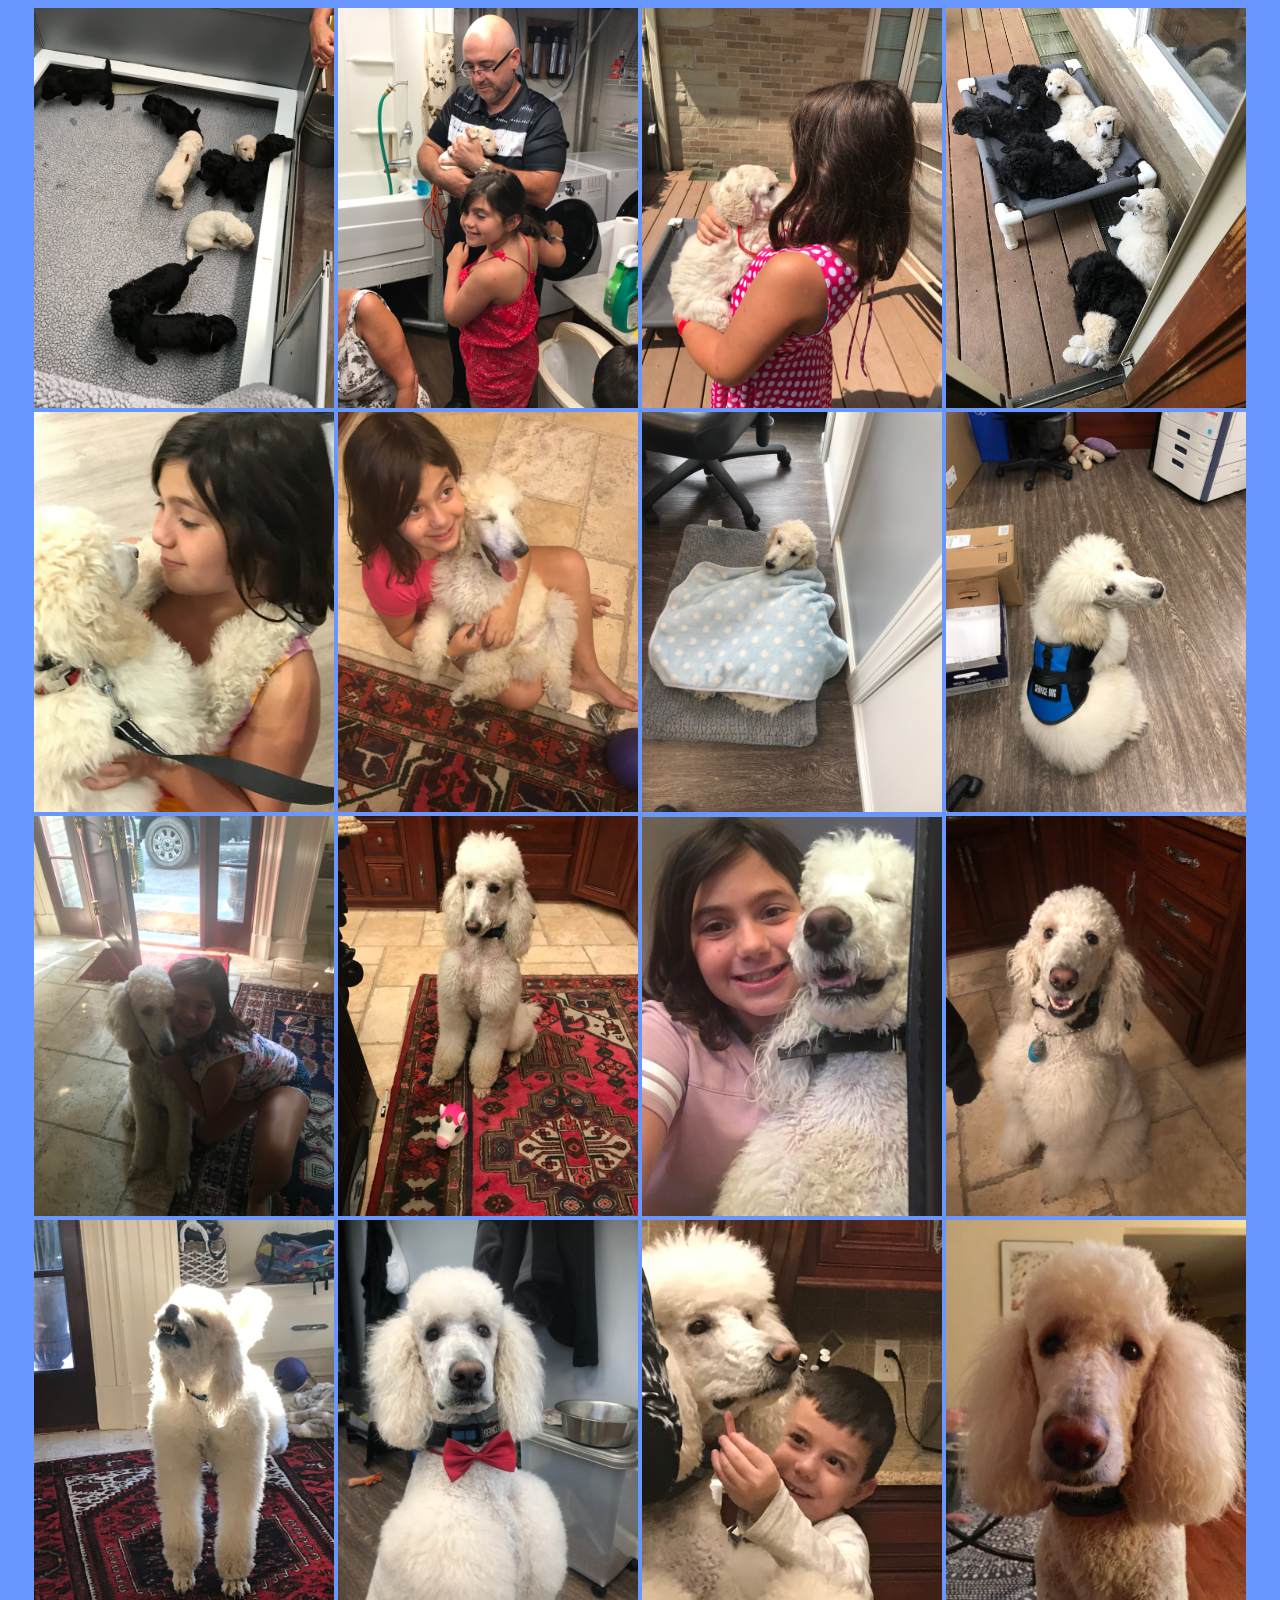
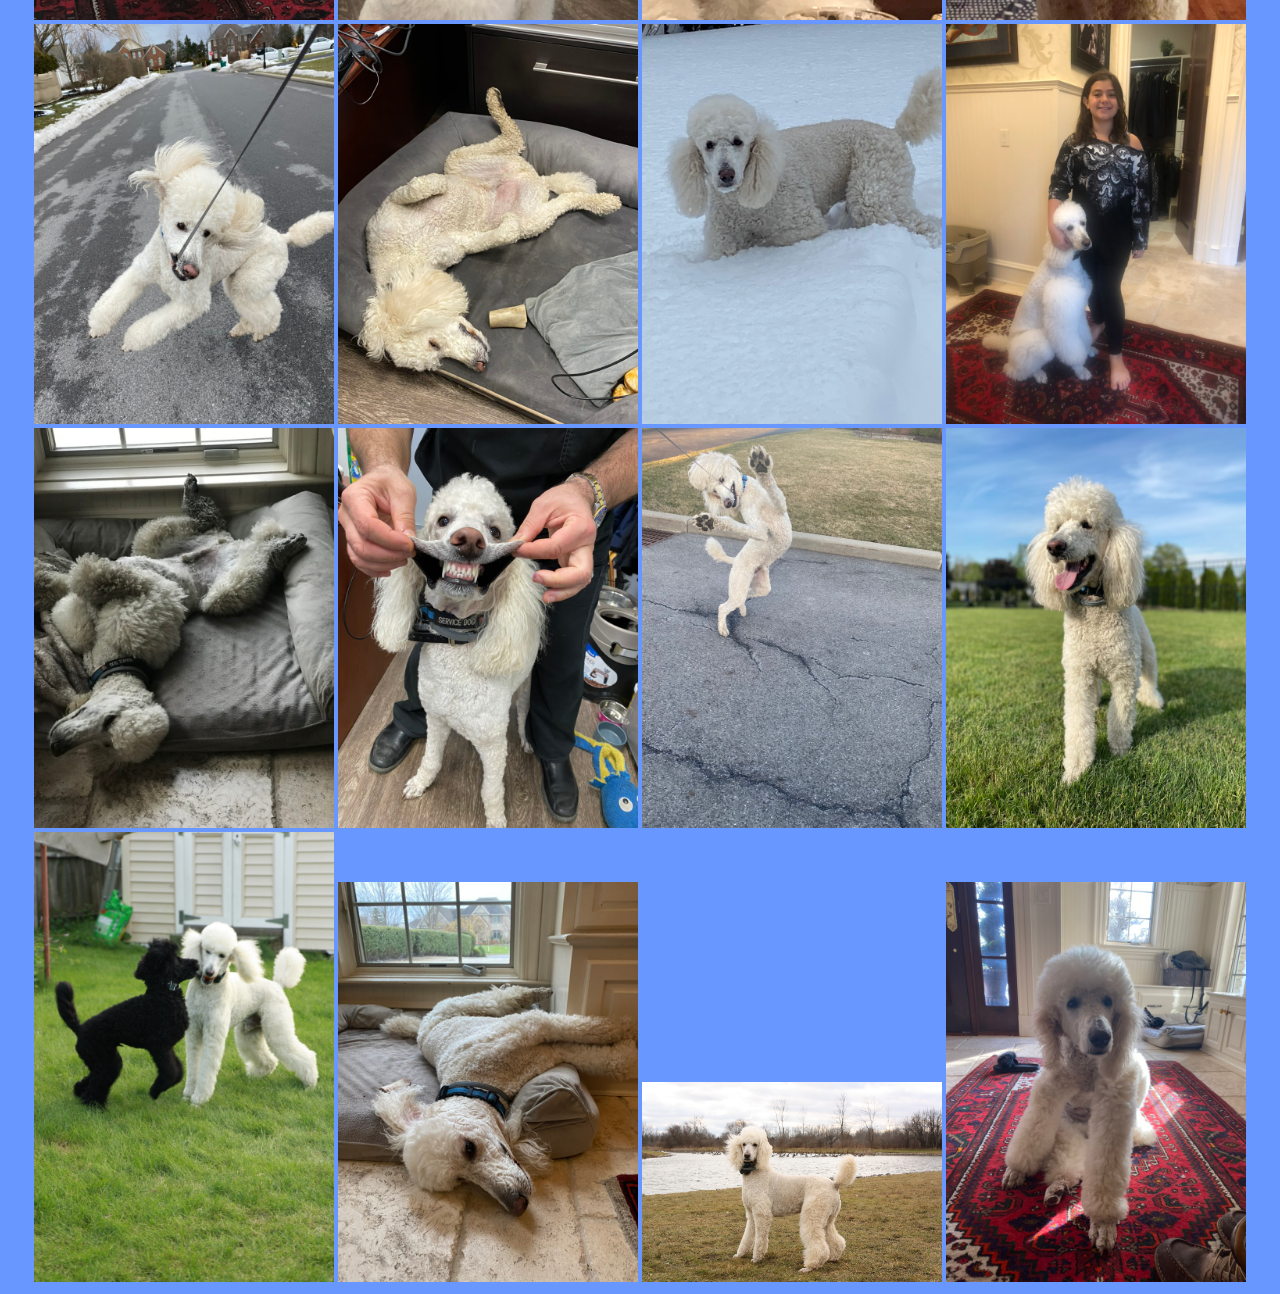
==== bailey.html @ b4ed84db "worked on mybbailey" ====
<!DOCTYPE html>
<html lang="en">
<head>
    <meta charset="UTF-8">
    <meta name="viewport" content="width=device=width, initial-scale=1.0">
    <link rel="stylesheet" href="style.css">
</head>
<img src="assets/bailey2.JPG" alt="bailey photo" class="bailey-photo">
<img src="assets/bailey3.JPG" alt="bailey photo" class="bailey-photo">
<img src="assets/bailey4.JPG" alt="bailey photo" class="bailey-photo">
<img src="assets/bailey6.JPG" alt="bailey photo" class="bailey-photo">
<img src="assets/bailey7.JPG" alt="bailey photo" class="bailey-photo">
<img src="assets/bailey8.JPG" alt="bailey photo" class="bailey-photo">
<img src="assets/bailey9.jpeg" alt="bailey photo" class="bailey-photo">
<img src="assets/bailey10.jpeg" alt="bailey photo" class="bailey-photo">
<img src="assets/bailey11.jpeg" alt="bailey photo" class="bailey-photo">
<img src="assets/bailey12.jpeg" alt="bailey photo" class="bailey-photo">
<img src="assets/bailey13.jpeg" alt="bailey photo" class="bailey-photo">
<img src="assets/bailey14.jpeg" alt="bailey photo" class="bailey-photo">
<img src="assets/bailey15.jpeg" alt="bailey photo" class="bailey-photo">
<img src="assets/bailey16.jpeg" alt="bailey photo" class="bailey-photo">
<img src="assets/bailey17.jpeg" alt="bailey photo" class="bailey-photo">
<img src="assets/bailey18.jpeg" alt="bailey photo" class="bailey-photo">
<img src="assets/bailey19.jpeg" alt="bailey photo" class="bailey-photo">
<img src="assets/bailey20.jpeg" alt="bailey photo" class="bailey-photo">
<img src="assets/bailey21.jpeg" alt="bailey photo" class="bailey-photo">
<img src="assets/bailey22.jpeg" alt="bailey photo" class="bailey-photo">
<img src="assets/bailey23.jpeg" alt="bailey photo" class="bailey-photo">
<img src="assets/bailey24.jpeg" alt="bailey photo" class="bailey-photo">
<img src="assets/bailey25.jpeg" alt="bailey photo" class="bailey-photo">
<img src="assets/bailey26.jpeg" alt="bailey photo" class="bailey-photo">
<img src="assets/bailey27.jpeg" alt="bailey photo" class="bailey-photo">
<img src="assets/bailey28.jpeg" alt="bailey photo" class="bailey-photo">
<img src="assets/bailey29.jpeg" alt="bailey photo" class="bailey-photo">
<img src="assets/bailey30.jpeg" alt="bailey photo" class="bailey-photo">
 
</html>
---- style.css ----
body {
    background-color: rgb(104, 152, 255);
    font-family: fantasy;
    text-align: center;
}

h1 {
    color: aliceblue;
    font-family: fantasy;
}

h2 {
    color: aliceblue;
    font-family: fantasy;
}

p {
    color: aliceblue;
    font-family: fantasy;
}

.bailey-photo {
    width: 300px;
    height: auto;
}

a {
    color: aliceblue;
}
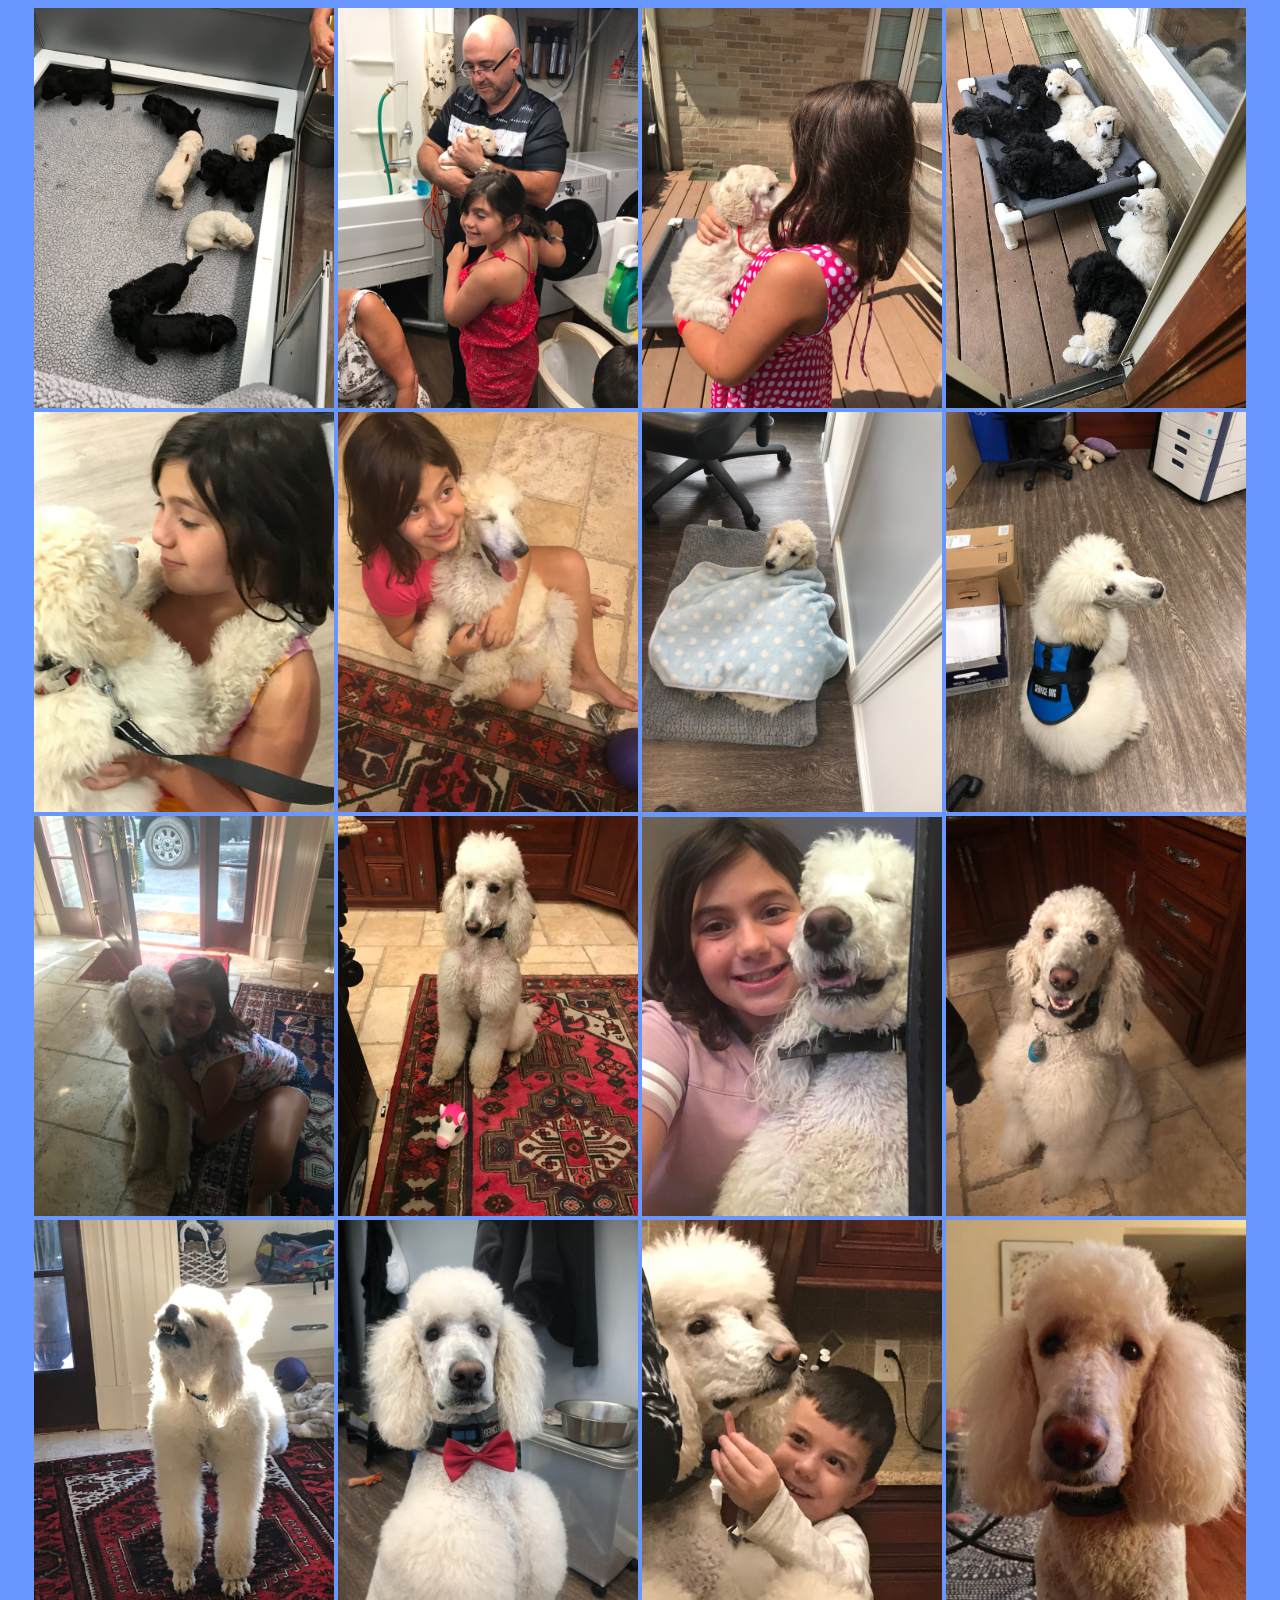
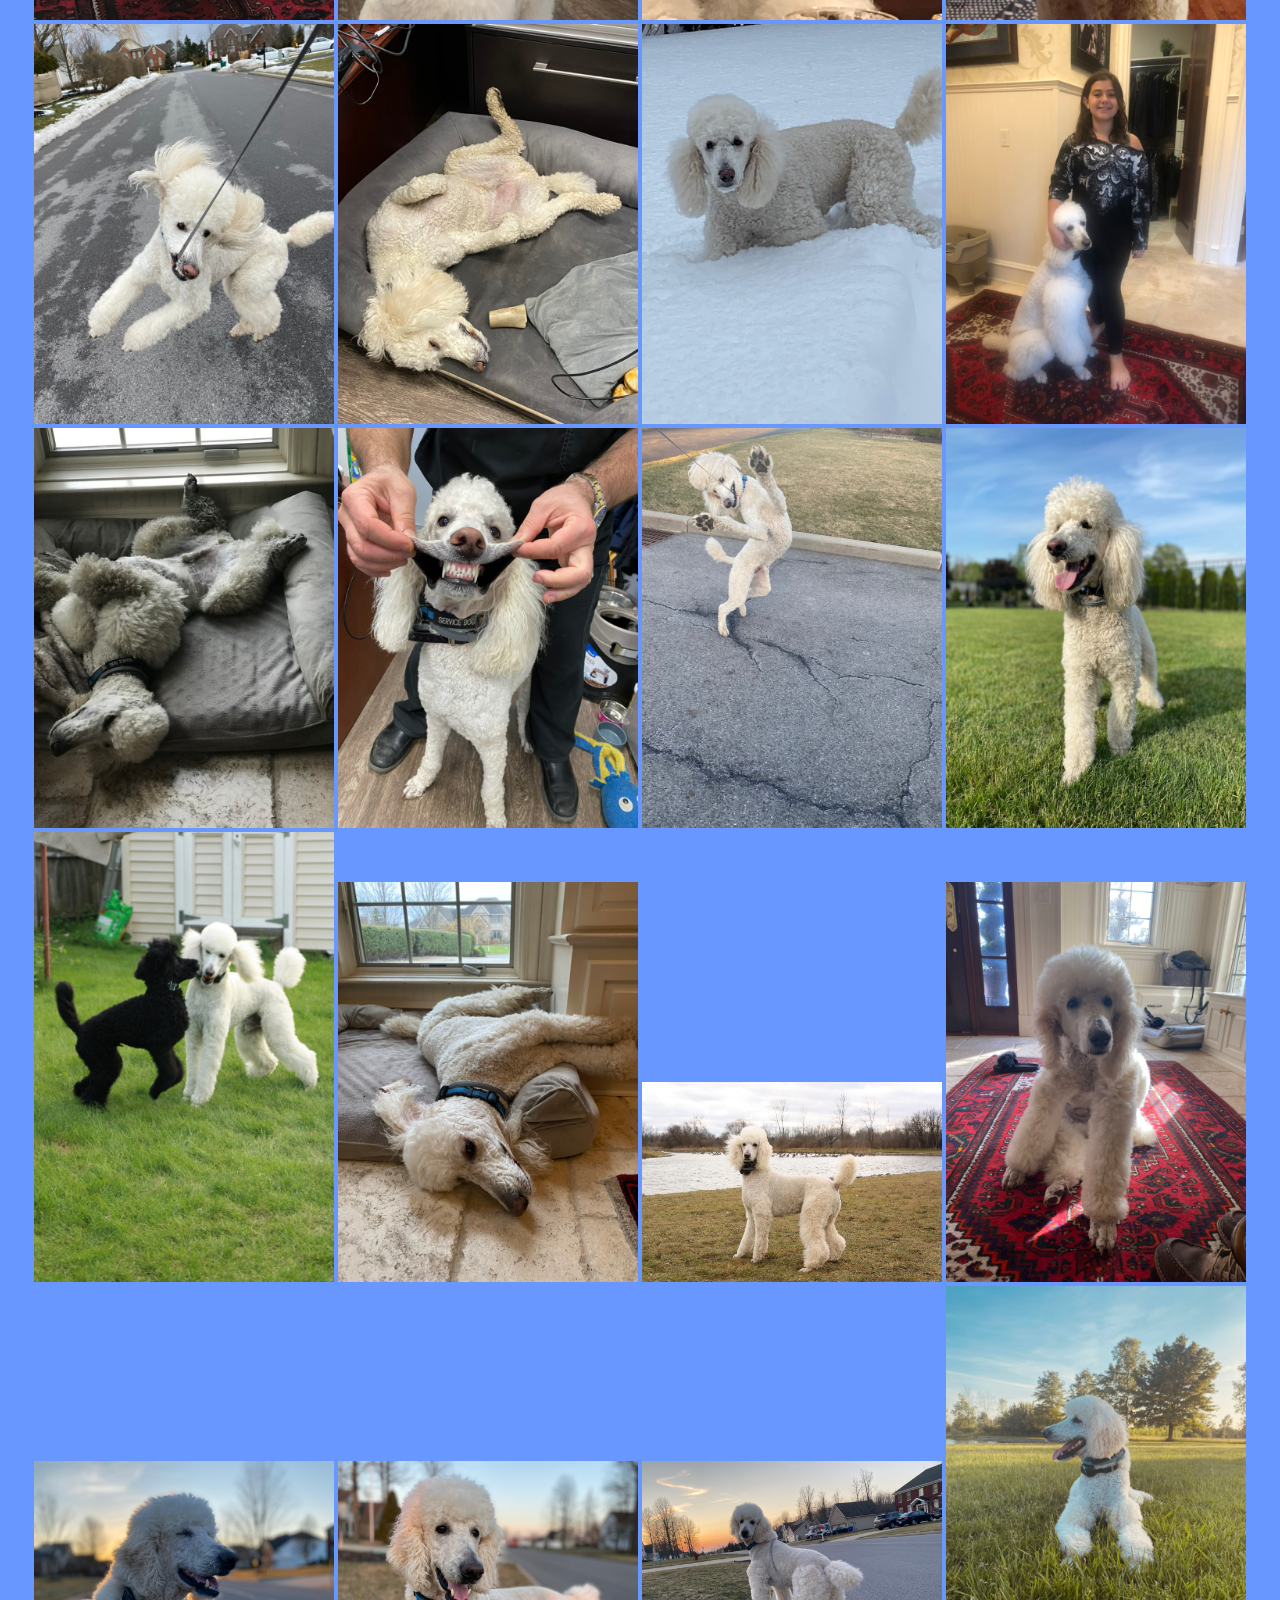
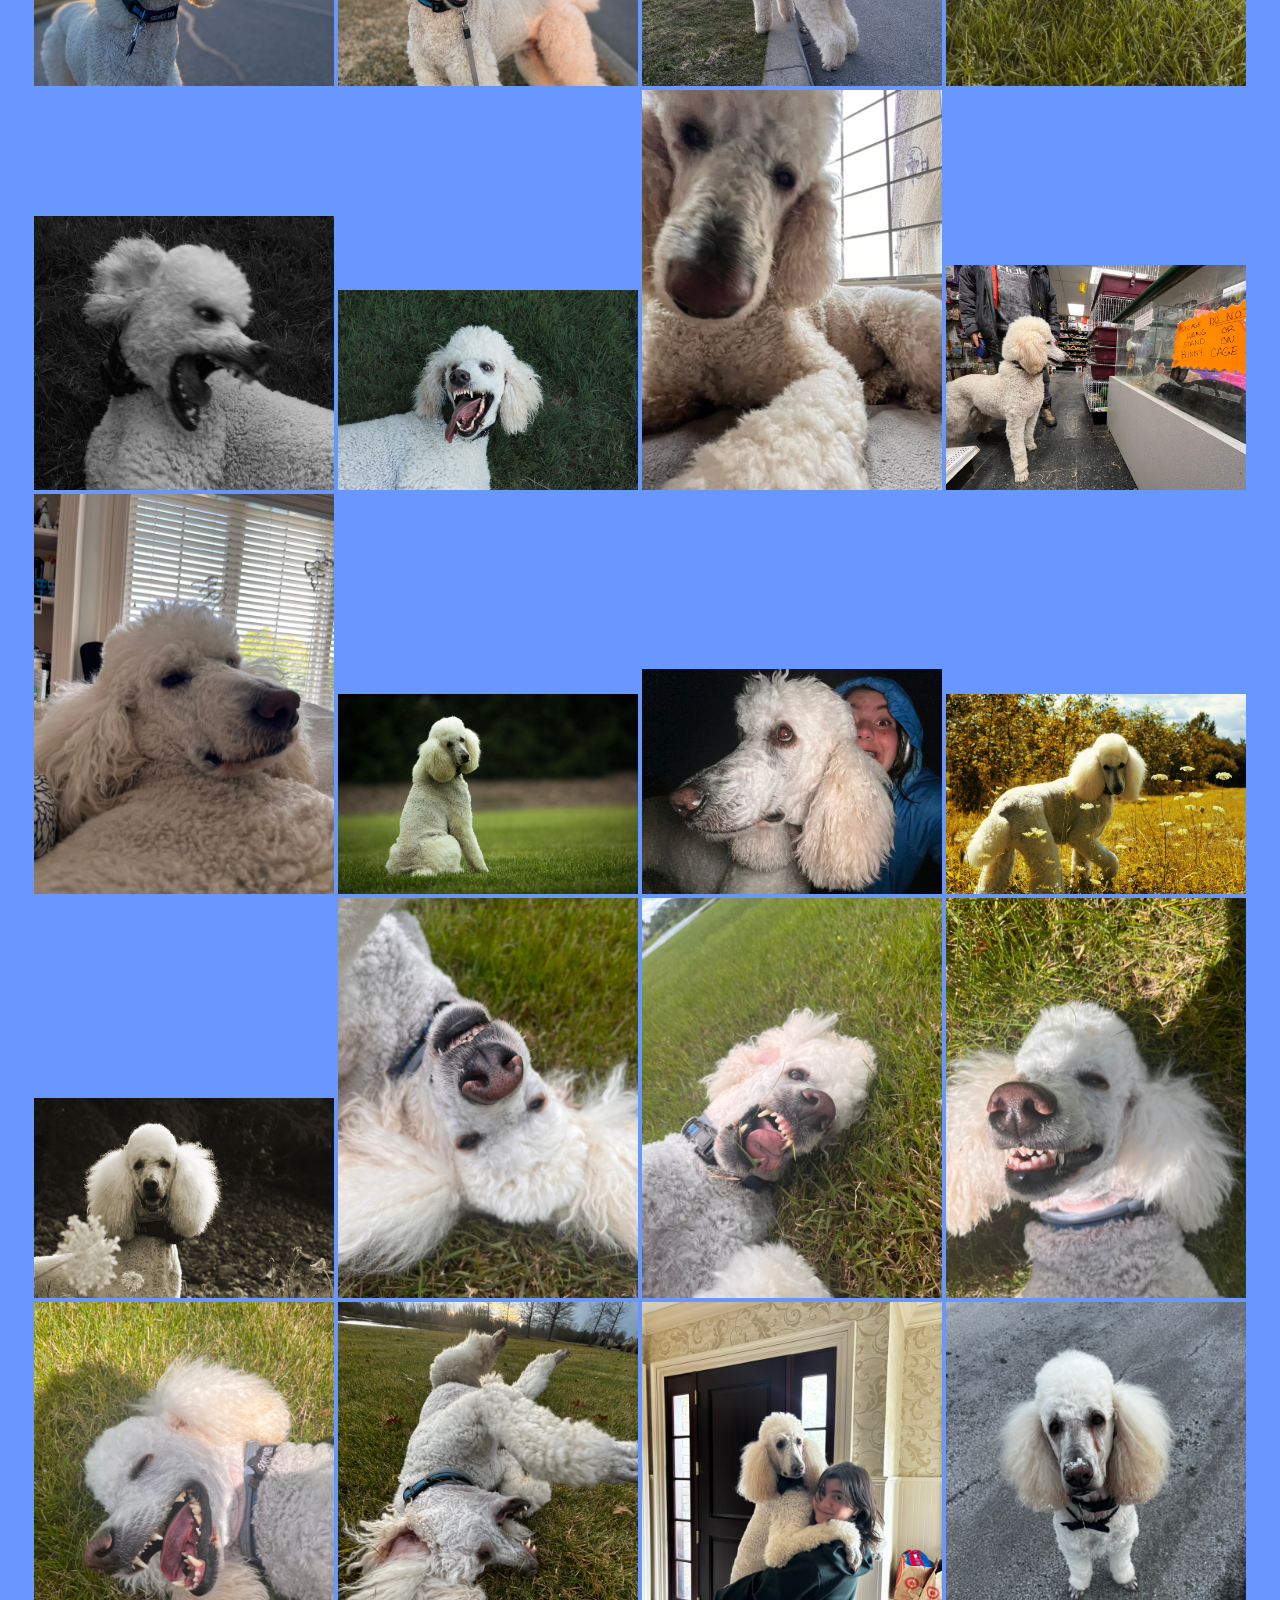
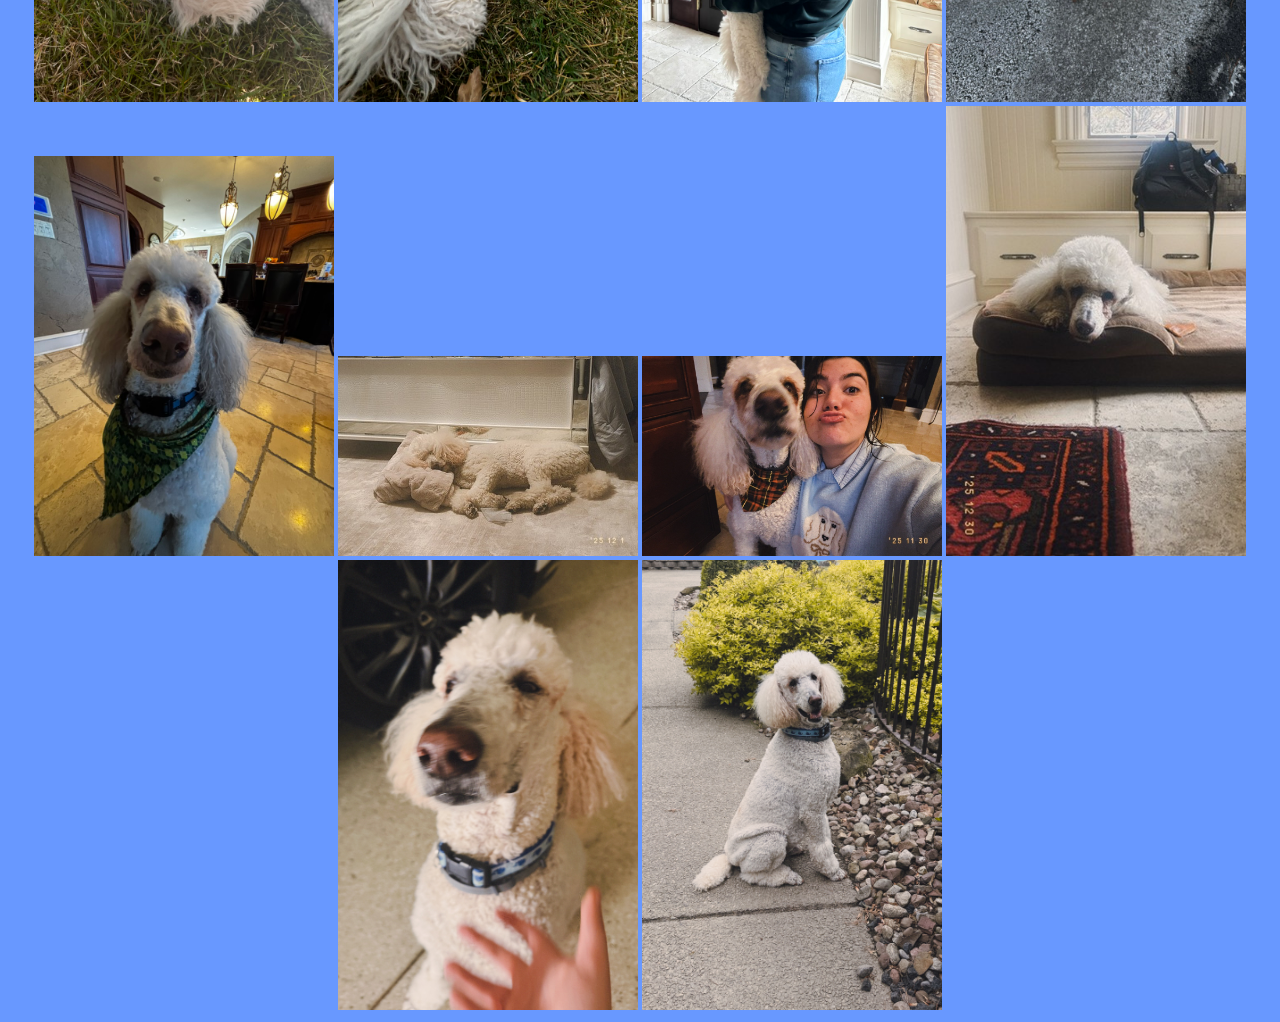
==== commit 1cc89e25: "worked on baileyy photos and new journal entry" ====
--- a/bailey.html
+++ b/bailey.html
@@ -33,5 +33,33 @@
 <img src="assets/bailey28.jpeg" alt="bailey photo" class="bailey-photo">
 <img src="assets/bailey29.jpeg" alt="bailey photo" class="bailey-photo">
 <img src="assets/bailey30.jpeg" alt="bailey photo" class="bailey-photo">
+<img src="assets/bailey31.jpeg" alt="bailey photo" class="bailey-photo">
+<img src="assets/bailey32.jpeg" alt="bailey photo" class="bailey-photo">
+<img src="assets/bailey33.jpeg" alt="bailey photo" class="bailey-photo">
+<img src="assets/bailey34.jpeg" alt="bailey photo" class="bailey-photo">
+<img src="assets/bailey35.jpeg" alt="bailey photo" class="bailey-photo">
+<img src="assets/bailey36.jpeg" alt="bailey photo" class="bailey-photo">
+<img src="assets/bailey37.jpeg" alt="bailey photo" class="bailey-photo">
+<img src="assets/bailey38.jpeg" alt="bailey photo" class="bailey-photo">
+<img src="assets/bailey39.jpeg" alt="bailey photo" class="bailey-photo">
+<img src="assets/bailey40.jpeg" alt="bailey photo" class="bailey-photo">
+<img src="assets/bailey41.jpeg" alt="bailey photo" class="bailey-photo">
+<img src="assets/bailey42.jpeg" alt="bailey photo" class="bailey-photo">
+<img src="assets/bailey43.jpeg" alt="bailey photo" class="bailey-photo">
+<img src="assets/bailey44.jpeg" alt="bailey photo" class="bailey-photo">
+<img src="assets/bailey45.jpeg" alt="bailey photo" class="bailey-photo">
+<img src="assets/bailey46.jpeg" alt="bailey photo" class="bailey-photo">
+<img src="assets/bailey47.jpeg" alt="bailey photo" class="bailey-photo">
+<img src="assets/bailey48.jpeg" alt="bailey photo" class="bailey-photo">
+<img src="assets/bailey49.jpeg" alt="bailey photo" class="bailey-photo">
+<img src="assets/bailey50.jpeg" alt="bailey photo" class="bailey-photo">
+<img src="assets/bailey51.jpeg" alt="bailey photo" class="bailey-photo">
+<img src="assets/bailey52.jpeg" alt="bailey photo" class="bailey-photo">
+<img src="assets/bailey53.jpeg" alt="bailey photo" class="bailey-photo">
+<img src="assets/bailey54.jpeg" alt="bailey photo" class="bailey-photo">
+<img src="assets/bailey55.JPEG" alt="bailey photo" class="bailey-photo">
+<img src="assets/bailey56.JPEG" alt="bailey photo" class="bailey-photo">
+
+
  
 </html> 
